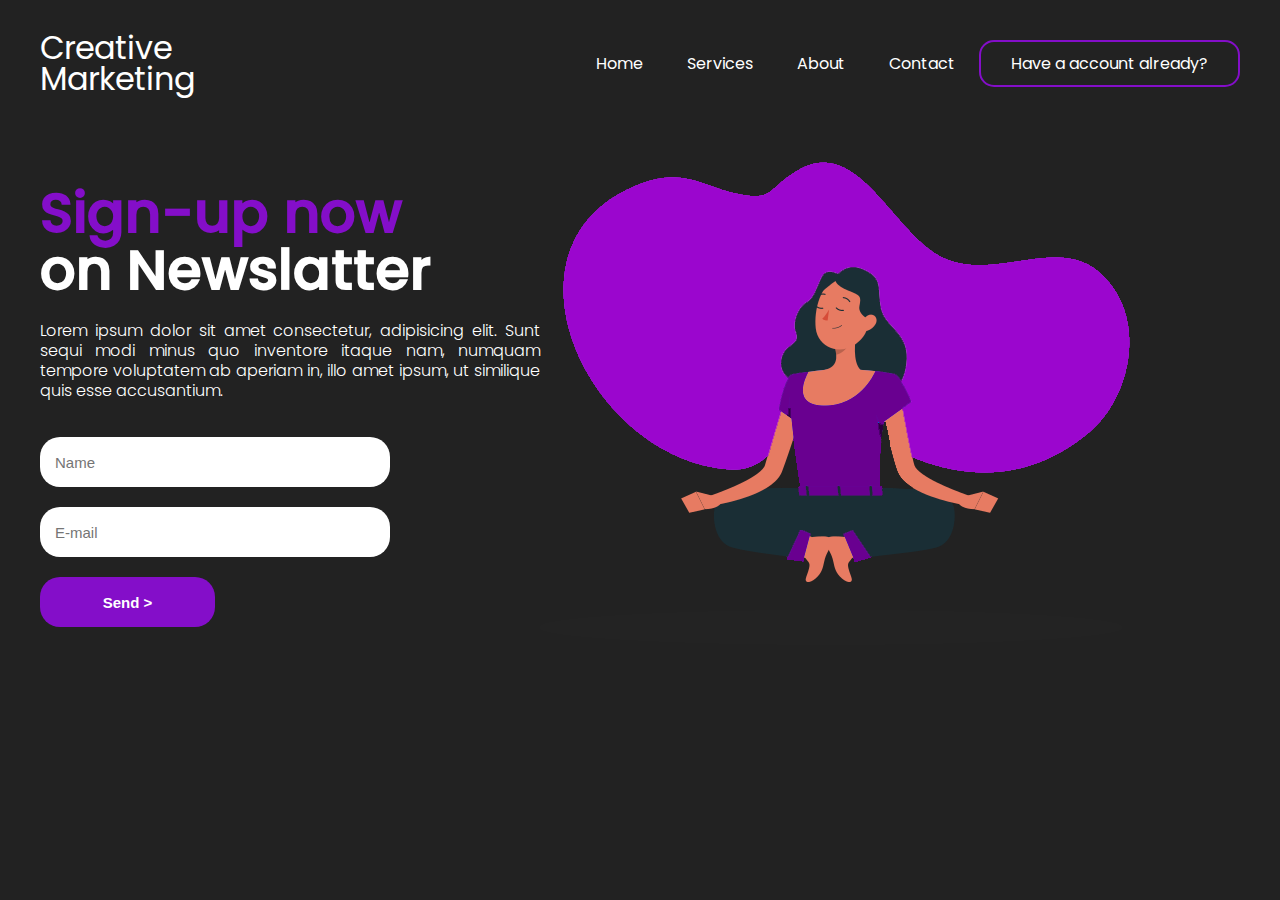
==== index.html @ 9ab61362 "project" ====
<!DOCTYPE html>
<html lang="en">
<head>
    <meta charset="UTF-8">
    <meta http-equiv="X-UA-Compatible" content="IE=edge">
    <meta name="viewport" content="width=device-width, initial-scale=1.0">
    <link rel="stylesheet" href="/styles/style.css">
    <link rel="stylesheet" href="/styles/fonts.css">
    <title>Landing Page</title>
</head>
<body>
    
    <header>
        <div id="tittle">
            <h1>Creative</h1>
            <h1>Marketing</h1>
        </div>
        
        <ul>
            <a href="#"><li>Home</li></a>
            <a href="#"><li>Services</li></a>
            <a href="#"><li>About</li></a>
            <a href="#"><li>Contact</li></a>
            <a href="#" id="sign-up-btn"><li>Have a account already?</li></a>
        <ul>   
    </header>

    <main>
        <aside>
            <h2><span>Sign-up now</span></h2>
            <h2>on Newslatter</h2>
            <p>Lorem ipsum dolor sit amet consectetur, adipisicing elit. Sunt sequi modi minus quo inventore itaque nam, numquam tempore voluptatem ab aperiam in, illo amet ipsum, ut similique quis esse accusantium.</p>

            <form action="">
                <input type="text" placeholder="Name">
                <input type="email" placeholder="E-mail">
                <input type="submit" value="Send >">
            </form>
        </aside>
        <article>
            <img src="components/images/77d0a7c454e658833800528e748edbe9.png" alt="woman">
        </article>
    </main>
</body>
</html>
---- styles/style.css ----
@charset "UTF-8";

/*  background-color: rgb(34, 34, 34)
    rgb(132, 14, 201)
*/

body {
    background-color: rgb(34, 34, 34);
    font-family: 'poppinsregular';
    color: white;
    max-width: 1200px;
    margin: 0 auto;
    padding: 15px;
}

header {
    display: flex;
    flex-direction: row;
    justify-content: space-between;
    align-items: center;
}

#tittle {
    flex-direction: column;
    line-height: 10px;
}

li {
    display: inline-block;
    margin: 20px;
}

h1 {
    font-weight: 200;
}

a {
    color: white;
}

a:hover {
    color: rgb(132, 14, 201);
    transition: 0.5s all;
}

#sign-up-btn {
    border: 2px solid rgb(132, 14, 201);
    padding: 10px;
    border-radius: 15px;
}

#sign-up-btn:hover {
    background-color: rgb(132, 14, 201);
    color: white;
    transition: 0.5s all;
}

main {
    display: flex;
    flex-direction: row;
    margin-top: 50px;
}

h2 {
    font-size: 56px;
    line-height: 10px;
    font-family: 'poppinsmedium';
}

span {
    color: rgb(132, 14, 201);
}

p {
    font-family: 'poppinslight';
    line-height: 20px;
    max-width: 500px;
    text-align: justify;
}

img {
    width: 580pxpx;
}

form {
    display: flex;
    flex-direction: column;
    width: 70%;
}

form [type="submit"]{
    height: 50px;
    width: 50%;
    background-color: rgb(132, 14, 201);
    color: white;
    font-weight: bold;
    cursor: pointer;
}



input {
    margin-top: 20px;
    height: 20px;
    padding: 15px;
    border-radius: 20px;
    border: none;
    font-size: 15px;
}
---- styles/fonts.css ----
@font-face {
    font-family: 'poppinsregular';
    src: url('../components/fonts/Poppins-Regular.ttf') format('opentype');
}

@font-face {
    font-family: 'poppinsblack';
    src: url('../components/fonts/Poppins-Black.ttf') format('opentype');
}

@font-face {
    font-family: 'poppinsbold';
    src: url('../components/fonts/Poppins-Bold.ttf');
}

@font-face {
    font-family: 'poppinslight';
    src: url('../components/fonts/Poppins-Light.ttf');
}

@font-face {
    font-family: 'poppinsmedium';
    src: url('../components/fonts/Poppins-Medium.ttf');
}
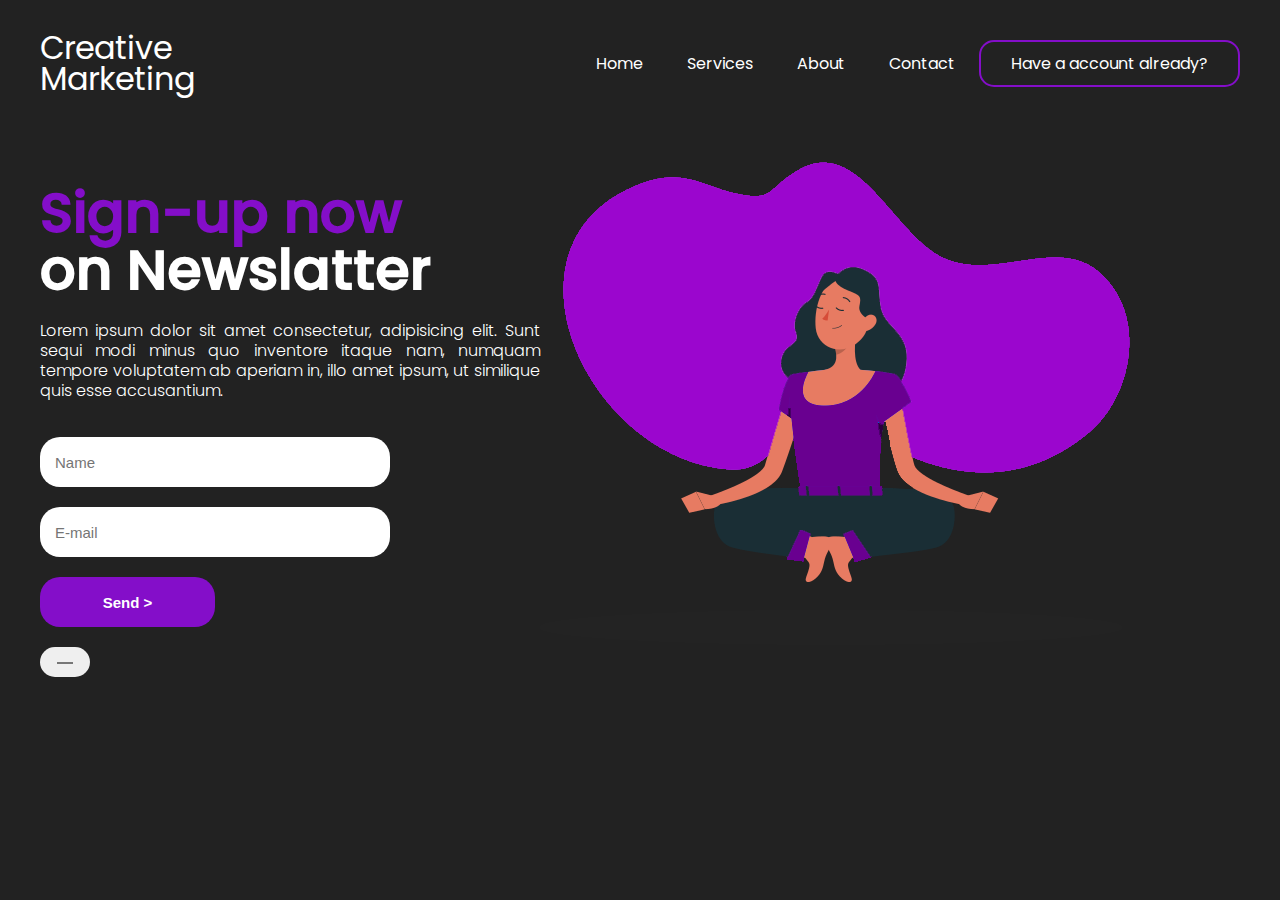
==== commit 04cb6caa: "updating" ====
--- a/index.html
+++ b/index.html
@@ -36,10 +36,15 @@
                 <input type="email" placeholder="E-mail">
                 <input type="submit" value="Send >">
             </form>
+            <input type="color" id="color">
         </aside>
         <article>
             <img src="components/images/77d0a7c454e658833800528e748edbe9.png" alt="woman">
         </article>
     </main>
+
+    <script>
+        let bg = document.body;
+    </script>
 </body>
 </html>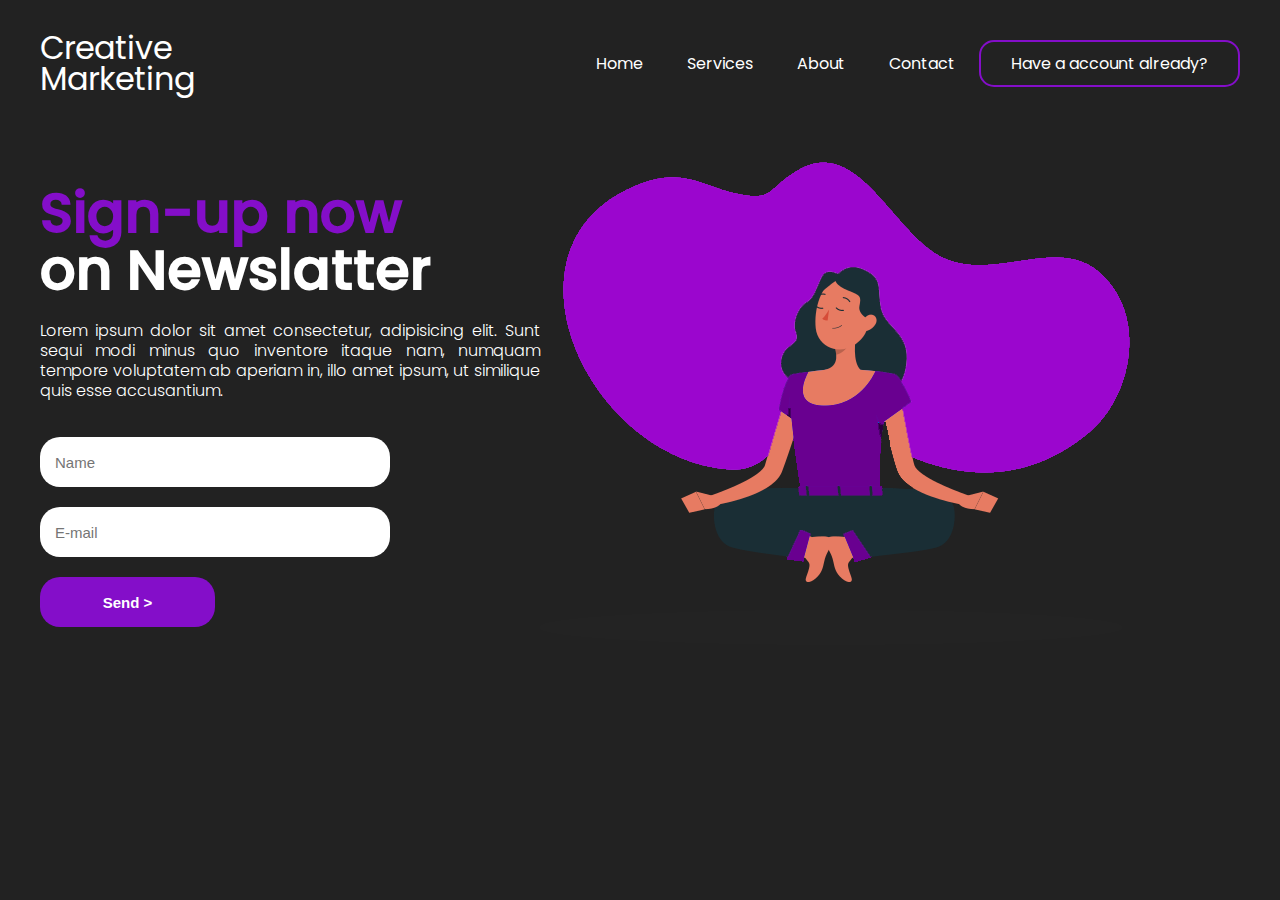
==== commit 0347097e: "correnting some errors" ====
--- a/index.html
+++ b/index.html
@@ -31,20 +31,18 @@
             <h2>on Newslatter</h2>
             <p>Lorem ipsum dolor sit amet consectetur, adipisicing elit. Sunt sequi modi minus quo inventore itaque nam, numquam tempore voluptatem ab aperiam in, illo amet ipsum, ut similique quis esse accusantium.</p>
 
-            <form action="">
+            <form action="send.php" method="post">
                 <input type="text" placeholder="Name">
                 <input type="email" placeholder="E-mail">
                 <input type="submit" value="Send >">
             </form>
-            <input type="color" id="color">
+           
         </aside>
         <article>
             <img src="components/images/77d0a7c454e658833800528e748edbe9.png" alt="woman">
         </article>
     </main>
 
-    <script>
-        let bg = document.body;
-    </script>
+    
 </body>
 </html>--- a/styles/style.css
+++ b/styles/style.css
@@ -4,8 +4,14 @@
     rgb(132, 14, 201)
 */
 
+:root {
+    --primary-color: rgb(34, 34, 34);
+    
+    --main-font: 'poppins';
+}
+
 body {
-    background-color: rgb(34, 34, 34);
+    background-color: var(--primary-color);
     font-family: 'poppinsregular';
     color: white;
     max-width: 1200px;
